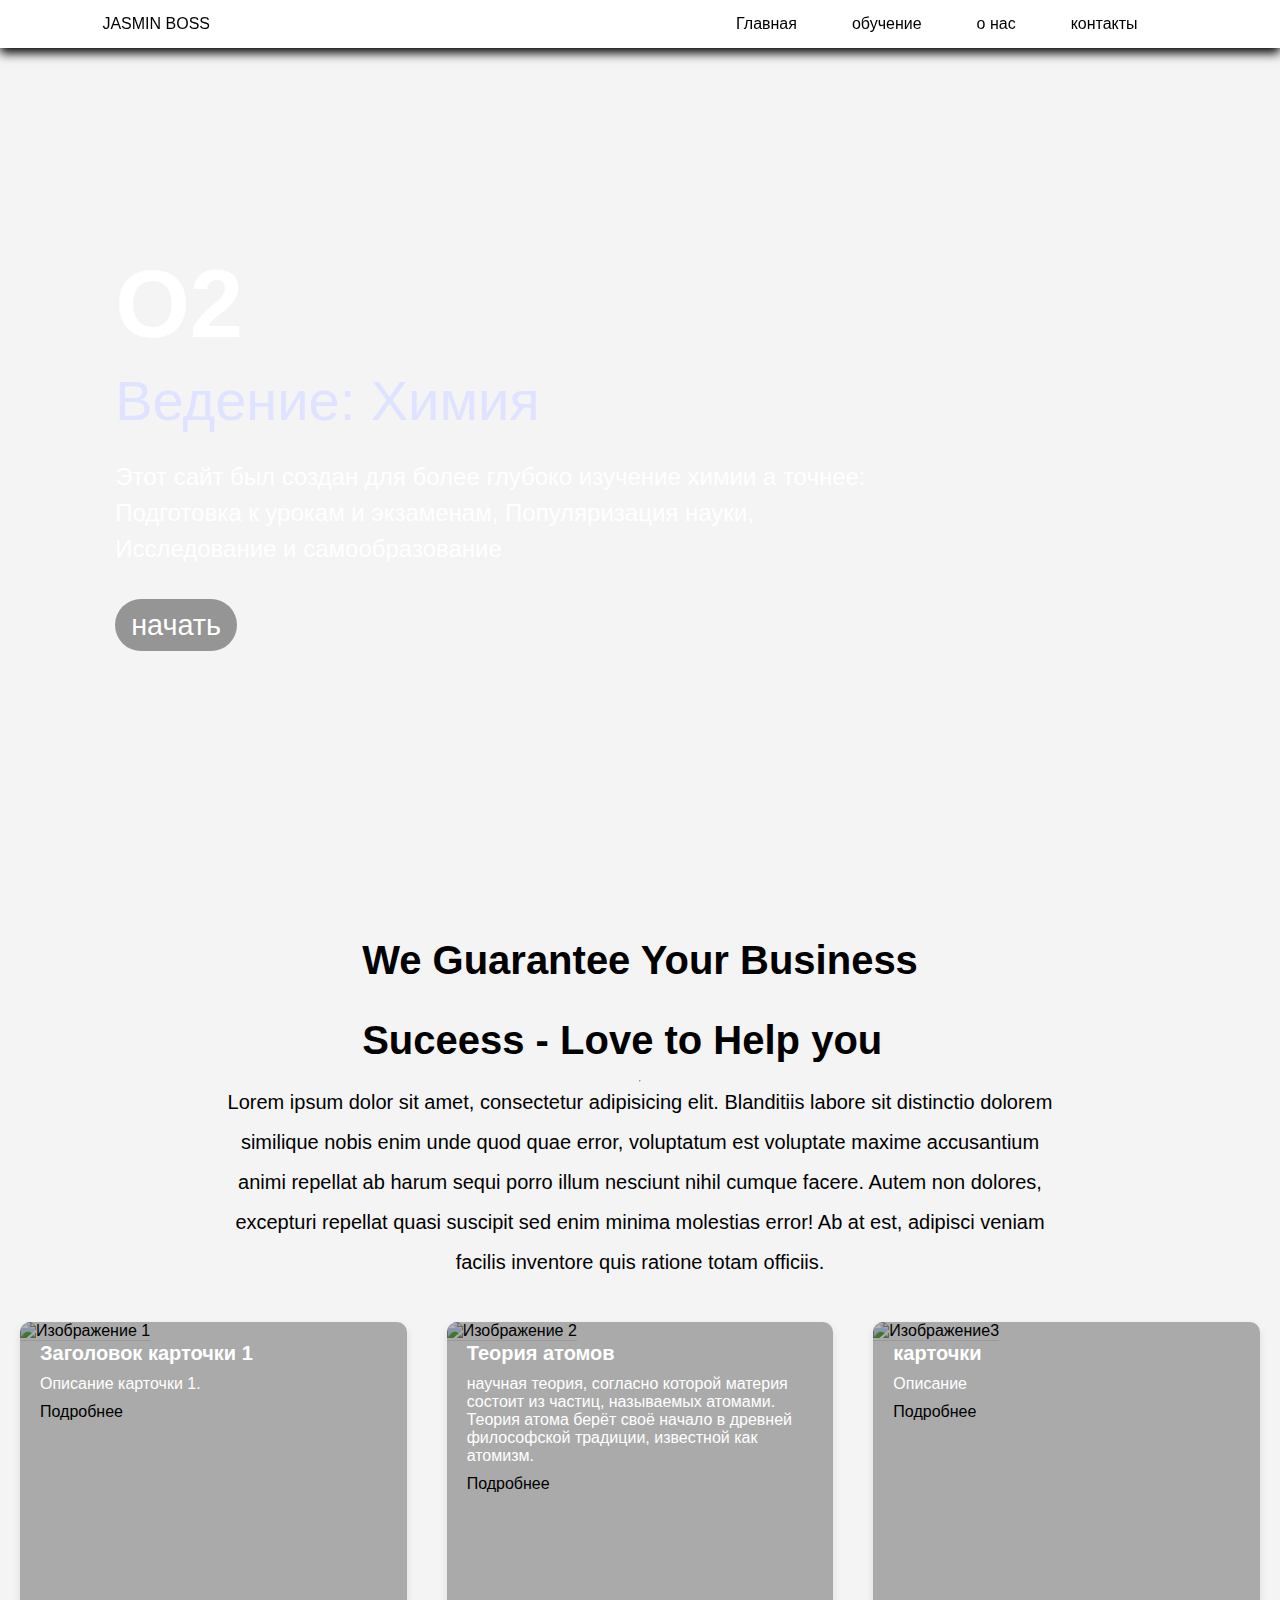
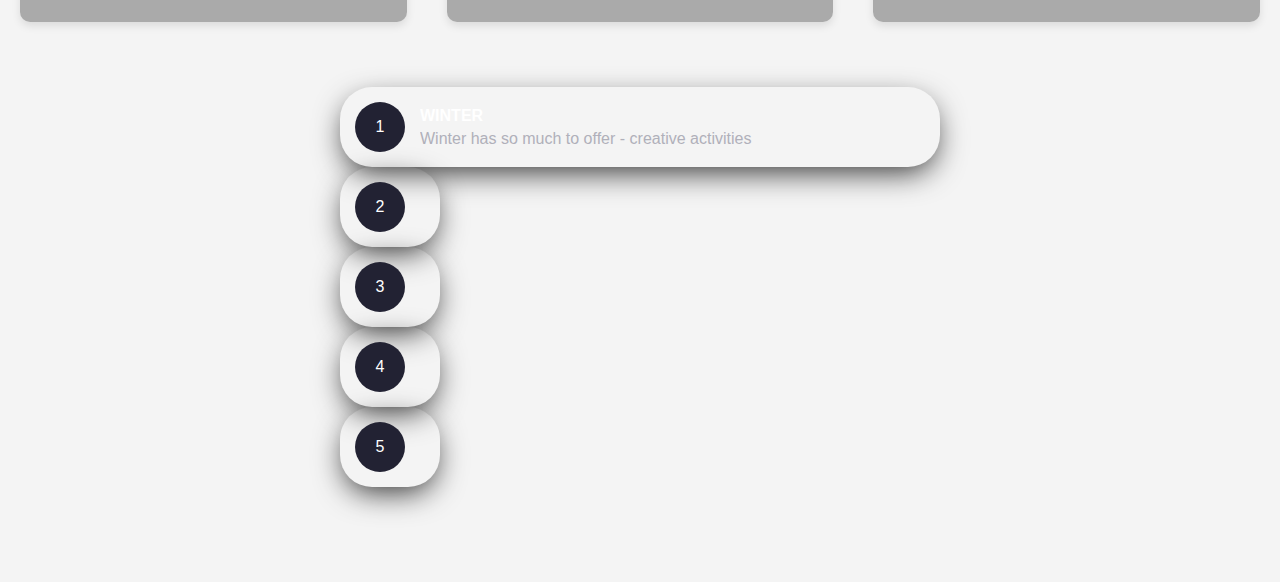
==== index.html @ 89a8651c "first push" ====
<!DOCTYPE html>
<html lang="en">
  <head>
    <meta charset="UTF-8" />
    <meta name="viewport" content="width=device-width, initial-scale=1.0" />
    <title>Главная | Химия</title>
    <link rel="stylesheet" href="/styles/index.css" />
    <link
      rel="stylesheet"
      href="https://cdnjs.cloudflare.com/ajax/libs/font-awesome/6.5.1/css/all.min.css"
    />
  </head>
  <body>
    <script id="replace_with_navbar" src="scripts/nav.js"></script>

    <!-- <section class="menu_bar">
      <nav>
        <ul>
          <li>
            <a href="#">LOGO</a>
          </li>
        </ul>
      </nav>
      <nav>
        <div class="panel">
          <ul>
            <li><a href="#">Главная</a></li>

            <li class="education">
              <a href="#">обучение</a>
              <ul>
                <li><a href="./pages/contacts.html">oбучение</a></li>
                <li class="elements"><a href="#">элементы</a></li>
                <ul class="nested-child">
                  <li>
                    <a href="./element-h/mendeleev.html">таблица менделеева</a>
                  </li>
                  <li><a href="./element-h/alkan.html">алканы</a></li>
                  <li><a href="./element-h/alken.html">алкены</a></li>
                  <li><a href="./element-h/alkin.html">алкины</a></li>
                  <li><a href="./element-h/dien.html">диены</a></li>
                  <li><a href="./element-h/sikl.html">циклоалканы</a></li>
                  <li><a href="./element-h/areny.html">арены</a></li>
                  <li><a href="./element-h/spirt.html">спирты</a></li>
                  <li><a href="./element-h/aldegid.html">Альдегиды</a></li>
                  <li>
                    <a href="./element-h/karbon.html">Карбоновые кислоты</a>
                  </li>
                  <li>
                    <a href="./element-h/simple-ethers.html">Простые эфиры</a>
                  </li>
                  <li><a href="./element-h/complex.html">сложные эфиры</a></li>
                  <li><a href="./element-h/jiry.html">Жиры</a></li>
                  <li><a href="./element-h/uglevod.html">углеводы</a></li>
                  <li><a href="./element-h/belki.html">белки</a></li>
                </ul>
              </ul>
            </li>

            <li><a href="./pages/services.html">о нас</a></li>

            <li><a href="./pages/contacts2.html">контакты</a></li>
          </ul>
        </div>
      </nav>
    </section> -->

    <header>
      <div class="video-container">
        <video src="/images/IMG_7268.MP4" loop autoplay muted></video>
      </div>

      <section class="obuchenie" id="obuchenie">
        <div class="di">
          <h3>O2</h3>
          <span>Ведение: Химия</span>
          <p>
            Этот сайт был создан для более глубоко изучение химии а точнее:
            Подготовка к урокам и экзаменам, Популяризация науки, Исследование и
            самообразование
          </p>
          <a href="/pages/contacts.html" class="btn">начать</a>
        </div>
      </section>
    </header>
    <!--2 начало текст -->
    <section class="about-us">

      <div class="text123">
          <h1>We Guarantee Your Business <br> Suceess - Love to Help you</h1>
          <hr>
          <p> Lorem ipsum dolor sit amet, consectetur adipisicing elit. Blanditiis labore sit distinctio dolorem similique nobis enim unde quod quae error, voluptatum est voluptate maxime accusantium animi repellat ab harum sequi porro illum nesciunt nihil cumque facere. Autem non dolores, excepturi repellat quasi suscipit sed enim minima molestias error! Ab at est, adipisci veniam facilis inventore quis ratione totam officiis.</p>
  </section>


  <!-- начало карточки -->
    
      <section class="sec1">
        <div class="card">
          <img
            src="https://i.pinimg.com/originals/d2/46/d3/d246d32418a58ef611fc530fb9326507.jpg"
            alt="Изображение 1"
            class="card-image"
          />
          <div class="card-content">
            <h2 class="card-title">Заголовок карточки 1</h2>
            <p class="card-text">Описание карточки 1.</p>
            <a href="#" class="card-link">Подробнее</a>
          </div>
        </div>
    
        <div class="card">
          <img
            src="https://i.pinimg.com/564x/02/a6/2d/02a62d6caffc44fbc5ab61a92ce1aef2.jpg"
            alt="Изображение 2"
            class="card-image"
          />
          <div class="card-content">
            <h2 class="card-title">Теория атомов</h2>
            <p class="card-text">
              научная теория, согласно которой материя состоит из частиц, называемых
              атомами. Теория атома берёт своё начало в древней философской
              традиции, известной как атомизм.
            </p>
            <a href="#" class="card-link">Подробнее</a>
          </div>
        </div>
        <div class="card">
          <img src="https://i.pinimg.com/564x/1a/3a/a3/1a3aa37947d1183fa61d56c5960afbef.jpg" 
          alt="Изображение3"
          class="card-image"
          >
          <div class="card-content">
          <h2 class="card-title">карточки</h2>
          <p class="card-text">Описание</p>
          <a href="#" class="card-link">Подробнее</a>
          </div>
        </div>
      </section>

      <!-- //////////////////////////////////////////////////////////////// -->
      <div class="wrapper">
        <div class="container">
            <input type="radio" name="slide" id="c1" checked>
            <label for="c1" class="card45">
                <div class="row">
                    <div class="icon">1</div>
                    <div class="description">
                        <h4>Winter</h4>
                        <p>Winter has so much to offer -
                         creative activities</p>
                    </div>
                </div>
            </label>
            <input type="radio" name="slide" id="c2" >
            <label for="c2" class="card45">
                <div class="row">
                    <div class="icon">2</div>
                    <div class="description">
                        <h4>Digital Technology</h4>
                        <p>Gets better every day -
                         stay tuned</p>
                    </div>
                </div>
            </label>
            <input type="radio" name="slide" id="c3" >
            <label for="c3" class="card45">
                <div class="row">
                    <div class="icon">3</div>
                    <div class="description">
                        <h4>Globalization</h4>
                        <p>Help people all over the world</p>
                    </div>
                </div>
            </label>
            <input type="radio" name="slide" id="c4" >
            <label for="c4" class="card45">
                <div class="row">
                    <div class="icon">4</div>
                    <div class="description">
                        <h4>New technologies</h4>
                        <p>Space engineering becomes
                         more and more advanced</p>
                    </div>
                </div>
            </label>
            <input type="radio" name="slide" id="c5" >
            <label for="c2" class="card45">
                <div class="row">
                    <div class="icon">5</div>
                    <div class="description">
                        <h4>Digital Technology</h4>
                        <p>Gets better every day -
                         stay tuned</p>
                    </div>
                </div>
            </label>
        </div>
        
    </div>
    </main>
  </body>
  <!-- конец карточки -->
    <!-- <div class="video-container">
      <video src="/images/IMG_7268.MP4" loop autoplay muted></video>
    </div>
    <section class="obuchenie" id="obuchenie">
      <div class="di">
        <h3>O2</h3>
        <span>Ведение: Химия</span>
        <p>
          Этот сайт был создан для более глубоко изучение химии а точнее:
          Подготовка к урокам и экзаменам, Популяризация науки, Исследование и
          самообразование
        </p>
        <a href="#" class="btn">начать</a>
      </div>
    </section>
    <header>
      <nav>
        <ul>
          <li>
            <a href="#">LOGO</a>
          </li>
        </ul>
      </nav>
      <nav>
        <div class="panel">
          <ul>
            <li><a href="#">Главная</a></li>

            <li class="education">
              <a href="#">обучение</a>
              <ul>
                <li><a href="./pages/contacts.html">oбучение</a></li>
                <li class="elements"><a href="#">элементы</a></li>
                <ul class="nested-child">
                  <li>
                    <a href="./element-h/mendeleev.html">таблица менделеева</a>
                  </li>
                  <li><a href="./element-h/alkan.html">алканы</a></li>
                  <li><a href="./element-h/alken.html">алкены</a></li>
                  <li><a href="./element-h/alkin.html">алкины</a></li>
                  <li><a href="./element-h/dien.html">диены</a></li>
                  <li><a href="./element-h/sikl.html">циклоалканы</a></li>
                  <li><a href="./element-h/areny.html">арены</a></li>
                  <li><a href="./element-h/spirt.html">спирты</a></li>
                  <li><a href="./element-h/aldegid.html">Альдегиды</a></li>
                  <li>
                    <a href="./element-h/aldegid.html">Карбоновые кислоты</a>
                  </li>
                  <li>
                    <a href="./element-h/simple-ethers.html">Простые эфиры</a>
                  </li>
                  <li><a href="./element-h/complex.html">сложные эфиры</a></li>
                  <li><a href="./element-h/jiry.html">Жиры</a></li>
                  <li><a href="./element-h/uglevod.html">углеводы</a></li>
                  <li><a href="./element-h/belki.html">белки</a></li>
                </ul>
              </ul>
            </li>

            <li><a href="./pages/services.html">о нас</a></li>

            <li><a href="./pages/contacts2.html">контакты</a></li>
          </ul>
        </div>
      </nav>
    </header>
  
    <div class="card">
      <img
        src="https://i.pinimg.com/originals/d2/46/d3/d246d32418a58ef611fc530fb9326507.jpg"
        alt="Изображение 1"
        class="card-image"
      />
      <div class="card-content">
        <h2 class="card-title">Заголовок карточки 1</h2>
        <p class="card-text">Описание карточки 1.</p>
        <a href="#" class="card-link">Подробнее</a>
      </div>
    </div>

    <div class="card">
      <img
        src="https://i.pinimg.com/originals/35/19/a4/3519a482546f0df518b80fa9008566c2.jpg"
        alt="Изображение 2"
        class="card-image"
      />
      <div class="card-content">
        <h2 class="card-title">Теория атомов</h2>
        <p class="card-text">
          научная теория, согласно которой материя состоит из частиц, называемых
          атомами. Теория атома берёт своё начало в древней философской
          традиции, известной как атомизм.
        </p>
        <a href="#" class="card-link">Подробнее</a>
      </div>
    </div> -->
  </body>
</html>
---- styles/index.css ----
/* начало панель управление */
* {
  margin: 0;
  padding: 0;
  box-sizing: border-box;
  font-family: sans-serif;
  list-style: none;
  text-decoration: none;

}
body{
  background-size: cover;
  background-position:center ;
  background-color: #a30101;
}
/* element.style {
  position: fixed;
} */
.menu_bar{
  position: fixed;
  top: 0;
  left: 0;
  right: 0;
  background: #fff;
  display: flex;
  justify-content: space-between;
  align-items: center;
  padding: 0 8%;
  box-shadow: 0 5px 10px #000;
  z-index: 10000;
}
.menu_bar .logo{
  font-size:20px ;
  font-weight: 900;
  color: #000;
  transition: .5s; 
}
.menu_bar .logo:hover{
  transform: scale(1.2);
}

nav ul, .panel ul {
  list-style: none;
  padding: 0;
  margin: 0;
  display: flex;
  z-index: 100000;
}

nav li, .panel li {
  margin-right: 25px; /*отступы между элементами*/
  position: relative;
  z-index: 10000;
}
.menu_bar .logo{
  font-size:20px ;
  font-weight: 900;
  color: #000;
  transform: .5s;
}
.menu_bar .logo:hover{
  transform: scale(1.2);
}
.panel {
  display: flex;
  align-items: center;
}
.menu_bar .panel ul li a{
  padding: 15px;
  color: #000;
  font-size: 16px;
  display: block;
  z-index: 1000;
}
.menu_bar .panel ul li a:hover{
  background: #000;
  color: #fff !important;
}

/* .panel ul li:hover ul{
  opacity: 1;
} */

.panel ul .education:hover ul{
  opacity: 1;
}

.panel ul li ul{
  position: absolute;
  left: 0;
  width: 180px;
  flex-direction: column;
  opacity: 0;
}
.panel ul li ul li{
  width: 100%;
  border: 1px solid rgba(0, 0, 0, .1);
  background: #fff;
}
.panel ul li ul ul{
  position: absolute;
  left: 180px;
  top: 50px;
  display: none;
}

.nested-child {
  opacity: 0;
  z-index: 10;
  position: absolute;
  left: 180px;
  display: none;
}

.nested-child:hover {
  opacity: 1;
  display: block;
}

.elements:hover ~ .nested-child{
  display: block;
  opacity: 1;
}
a {
  text-decoration: none;
  color: inherit;
}

.btn{
  display: inline-block;
  margin-top:1rem ;
  border-radius: 5rem;
  background: #959595;
  color: white;
  padding: 0.6rem 1rem;
  cursor: pointer;
  font-size: 1.8rem;
}
.btn:hover{
  background: rgb(44, 44, 44);

}
.obuchenie{
  display: flex;
  align-items: center;
  min-height: 100vh;
  background:url(/images/IMG_7268.MP4) no-repeat;
  background-size: cover;
  background-position: center;
  position: absolute;
  top: 0;
  padding: 2rem 9%;
}
.obuchenie .di{
  max-width: 50rem;
}

.obuchenie .di h3{
  font-size: 6rem;
  color: #ffffff;
}
.obuchenie .di span{
  font-size: 3.5rem;
  color:#dfe3ff;
  padding: 1rem 0;
  line-height: 1.5;
}
.obuchenie .di p{
  font-size: 1.5rem;
  color:rgb(255, 255, 255);
  padding: 1rem 0;
  line-height: 1.5;
}

.video-container{
  position: relative;
  top: 0;
  left: 0;
  width: 100vw;
  height: 100vh;
}

.video-container video{
  width: 100vw !important;
  height: 100vh !important;
}
/* конец панели  */
/* ----------------------------------------------------------------------------------------------------------------- */

.text123{
  margin:0;
  padding: 20px;;
  color: #000000;
  margin: 0 200px;
  display: flex;
  align-items: center;
  flex-direction: column;
  font-size: 20px;
  line-height: 2; /* Увеличиваем расстояние между строками текста */
}

.text123 p{
  text-align: center;
}

.main{
  display: flex;
  flex-direction: column;
}

/*  начало карточки */

body {
	font-family: Arial, sans-serif;
	background-color: #f4f4f4;
	margin: 0;
	padding: 0;
}

.card {
	border-radius: 10px;
	box-shadow: 0 4px 8px rgba(0, 0, 0, 0.1);
	overflow: hidden;
	transition: transform 0.3s ease;
	margin: 20px;
	width: 700px;
	height: 300px;
	position: relative;
  /* justify-content: center;
  display: flex; */
  
}

.card:hover {
	transform: translateY(-5px);
}

.card-image {
	width: 100%;
	height: 300px;
	border-bottom: 1px solid #ddd;
}

.card-content {
	width: 100%;
	height: 600px;
	padding: 20px;
	position: absolute;
	top: 0;
	left: 0;
	background: rgba(0, 0, 0, .3);
}

.card-title {
	font-size: 20px;
	margin: 0;
	color: white;
}

.card-text {
	color: white;
	margin: 10px 0;
}

.card-link {
	display: flex;
}

.sec1 {
  display: flex;
}
/* конец карточки */



/* начало мини слайды */
.wrapper {
  width: 100%;
  height: 60vh;
  display: flex;
  align-items: center;
  justify-content: center;
}

.container {
  height: 450px;
  /* display: flex; */
  flex-wrap: nowrap;
  justify-content: start;
}

.card45 {
  width: 100px;
  border-radius: .75rem;
  background-size: cover;
  cursor: pointer;
  overflow: hidden;
  border-radius: 2rem;
  margin: 0 10px;
  display: flex;
  align-items: flex-end;
  transition: .6s cubic-bezier(.28,-0.03,0,.99);
  box-shadow: 0px 10px 30px -5px rgba(0,0,0,0.8);
}

.card45 > .row {
  color: white;
  display: flex;
  flex-wrap: nowrap;
}

.card45 > .row > .icon {
  background: #223;
  color: white;
  border-radius: 50%;
  width: 50px;
  display: flex;
  justify-content: center;
  align-items: center;
  margin: 15px;
}

.card45 > .row > .description {
  display: flex;
  justify-content: center;
  flex-direction: column;
  overflow: hidden;
  height: 80px;
  width: 520px;
  opacity: 0;
  transform: translateY(30px);
  transition-delay: .3s;
  transition: all .3s ease;
}

.description p {
  color: #b0b0ba;
  padding-top: 5px;
}

.description h4 {
  text-transform: uppercase;
}

input {
  display: none;
}

input:checked + label {
  width: 600px;
}

input:checked + label .description {
  opacity: 1 !important;
  transform: translateY(0) !important;
}

.card45[for="c1"] {
  background-image: url('https://source.boomplaymusic.com/group10/M00/10/06/8a82712b3e9e46d2b3492bfeb7104f31_464_464.jpg');
}
.card45[for="c2"] {
  background-image: url('https://s.muzrecord.com/mp3/posts/2023-10/6536306a1dd5a516213504d61d71a957.webp');
}
.card45[for="c3"] {
  background-image: url('https://cs8.pikabu.ru/post_img/big/2018/01/14/4/1515908397182122209.jpg');
}
.card45[for="c4"] {
  background-image: url('https://cdn.fishki.net/upload/post/2016/06/20/1988269/7925783.jpg');
}
.card45[for="c5"] {
  background-image: url('https://i.imgur.com/OvflPTZ.jpg');
}
/* конец мини слайды */
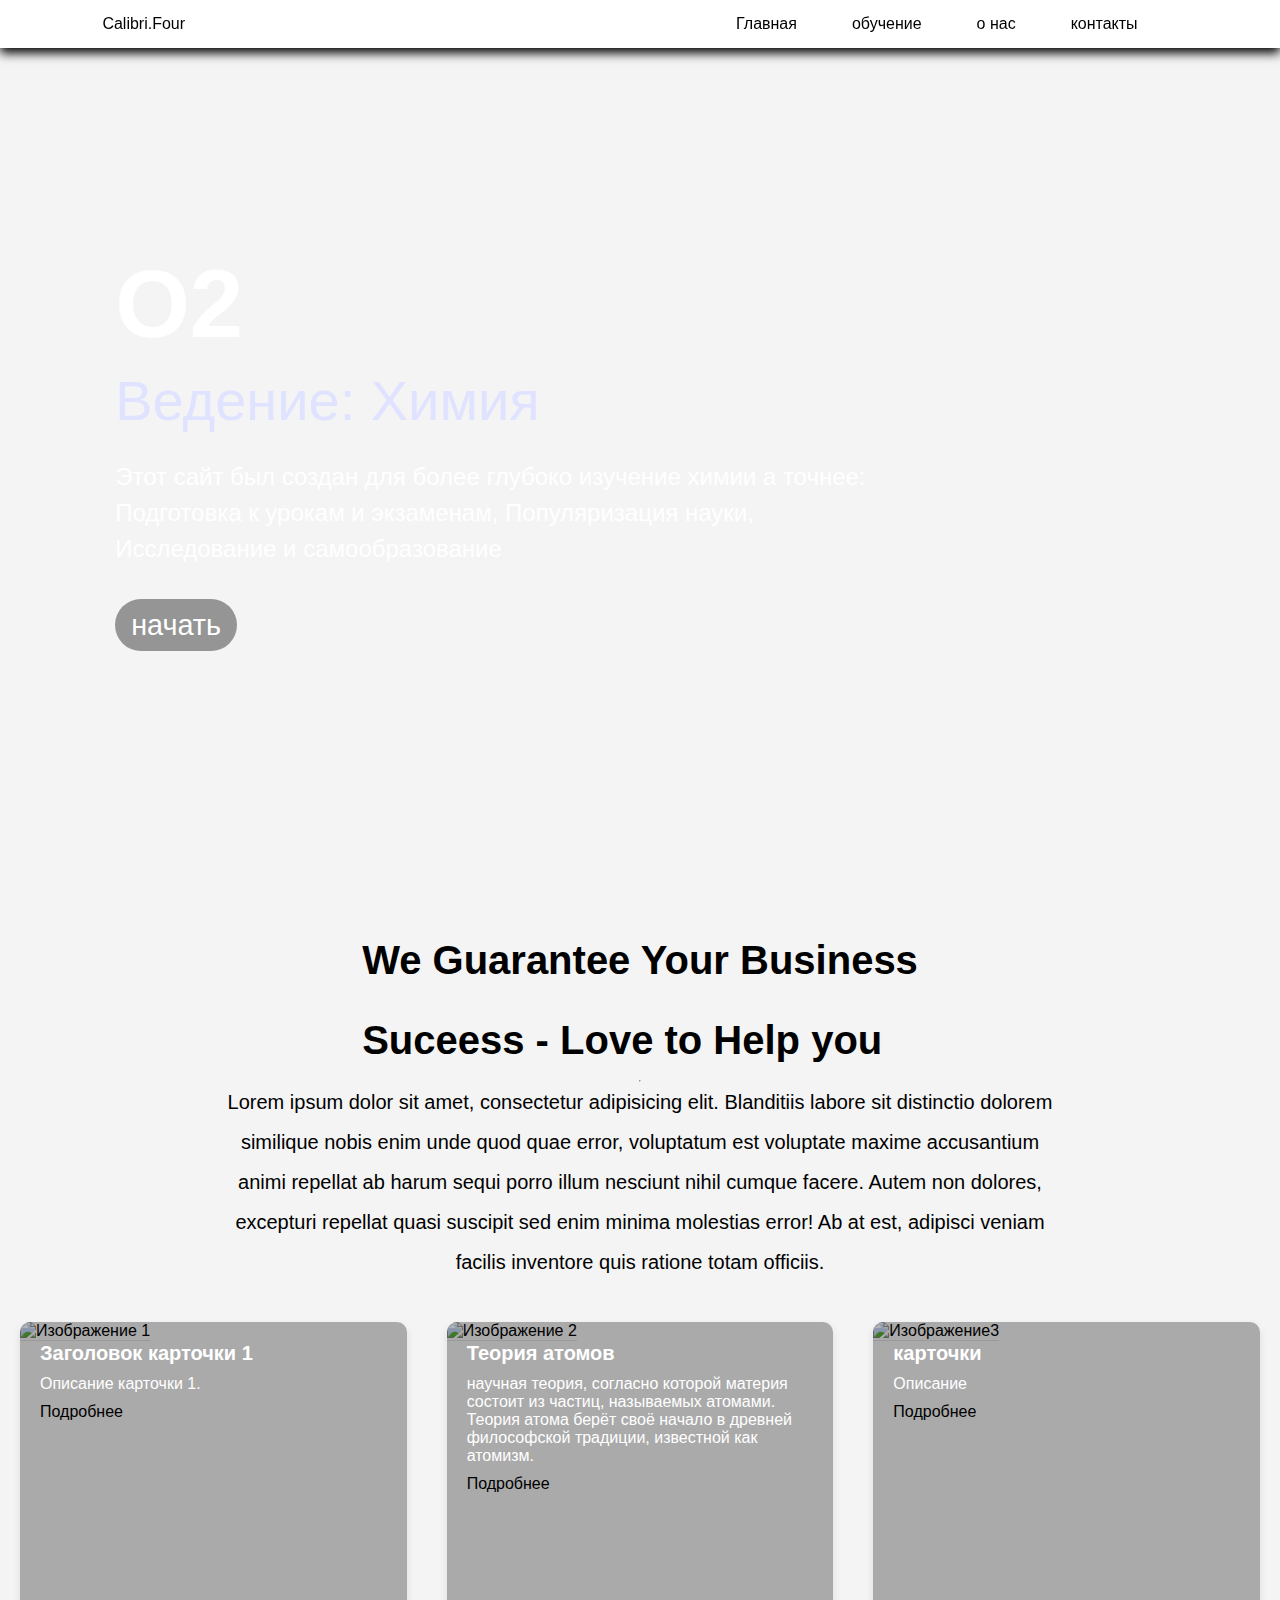
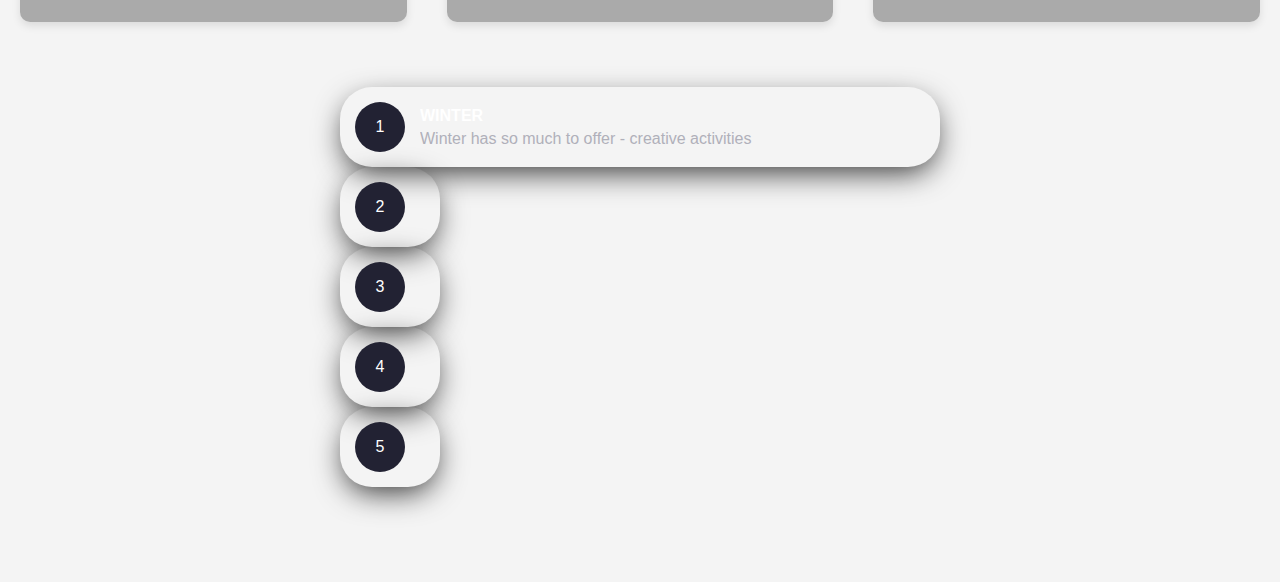
==== commit 9e4e37fb: "deleted index returned" ====
--- a/index.html
+++ b/index.html
@@ -293,9 +293,9 @@
           научная теория, согласно которой материя состоит из частиц, называемых
           атомами. Теория атома берёт своё начало в древней философской
           традиции, известной как атомизм.
-        </p>
+        </p>`
         <a href="#" class="card-link">Подробнее</a>
       </div>
     </div> -->
   </body>
-</html>
+</html>--- a/styles/index.css
+++ b/styles/index.css
@@ -372,3 +372,66 @@
 }
 /* конец мини слайды */
 
+/* конец */
+
+/* .futor {
+  background-color: rgba(51, 51, 51, 0.7);
+  color: #fff; 
+  text-align: center; 
+  padding: 20px 0; 
+  position: fixed; 
+  bottom: 0; 
+  width: 100%; 
+} */
+
+
+.footer-bs {
+  background-color: #000000;
+	padding: 60px 40px;
+	color: rgba(255,255,255,1.00);
+	border-bottom-right-radius: 6px;
+	border-top-left-radius: 0px;
+	border-bottom-left-radius: 6px;
+  width: 100%;
+  max-width: 100%;
+  margin: auto;
+}
+.footer-bs .footer-brand, .footer-bs .footer-nav, .footer-bs .footer-social, .footer-bs .footer-ns { padding:10px 25px; }
+.footer-bs .footer-nav, .footer-bs .footer-social, .footer-bs .footer-ns { border-color: transparent; }
+.footer-bs .footer-brand h2 { margin:0px 0px 10px; }
+.footer-bs .footer-brand p { font-size:17px; color:rgba(255,255,255,0.70); }
+
+.footer-bs .footer-nav ul.pages { list-style:none; padding:0px; }
+.footer-bs .footer-nav ul.pages li { padding:5px 0px;}
+.footer-bs .footer-nav ul.pages a { color:rgba(255,255,255,1.00); font-weight:bold; text-transform:uppercase; }
+.footer-bs .footer-nav ul.pages a:hover { color:rgba(255,255,255,0.80); text-decoration:none; }
+.footer-bs .footer-nav h4 {
+	font-size: 15px;
+	text-transform: uppercase;
+	letter-spacing: 3px;
+	margin-bottom:10px;
+}
+
+.footer-bs .footer-nav ul.list { list-style:none; padding:0px; }
+.footer-bs .footer-nav ul.list li { padding:5px 0px;}
+.footer-bs .footer-nav ul.list a { color:rgba(255,255,255,0.80); }
+.footer-bs .footer-nav ul.list a:hover { color:rgba(255,255,255,0.60); text-decoration:none; }
+
+.footer-bs .footer-social ul { list-style:none; padding:0px; }
+.footer-bs .footer-social h4 {
+	font-size: 15px;
+	text-transform: uppercase;
+	letter-spacing: 3px;
+}
+.footer-bs .footer-social li { padding:5px 4px;}
+.footer-bs .footer-social a { color:rgba(255,255,255,1.00);}
+.footer-bs .footer-social a:hover { color:rgba(255,255,255,0.80); text-decoration:none; }
+
+.footer-bs .footer-ns h4 {
+	font-size: 15px;
+	text-transform: uppercase;
+	letter-spacing: 3px;
+	margin-bottom:10px;
+}
+.footer-bs .footer-ns p { font-size:17px; color:rgba(255,255,255,0.70); }
+
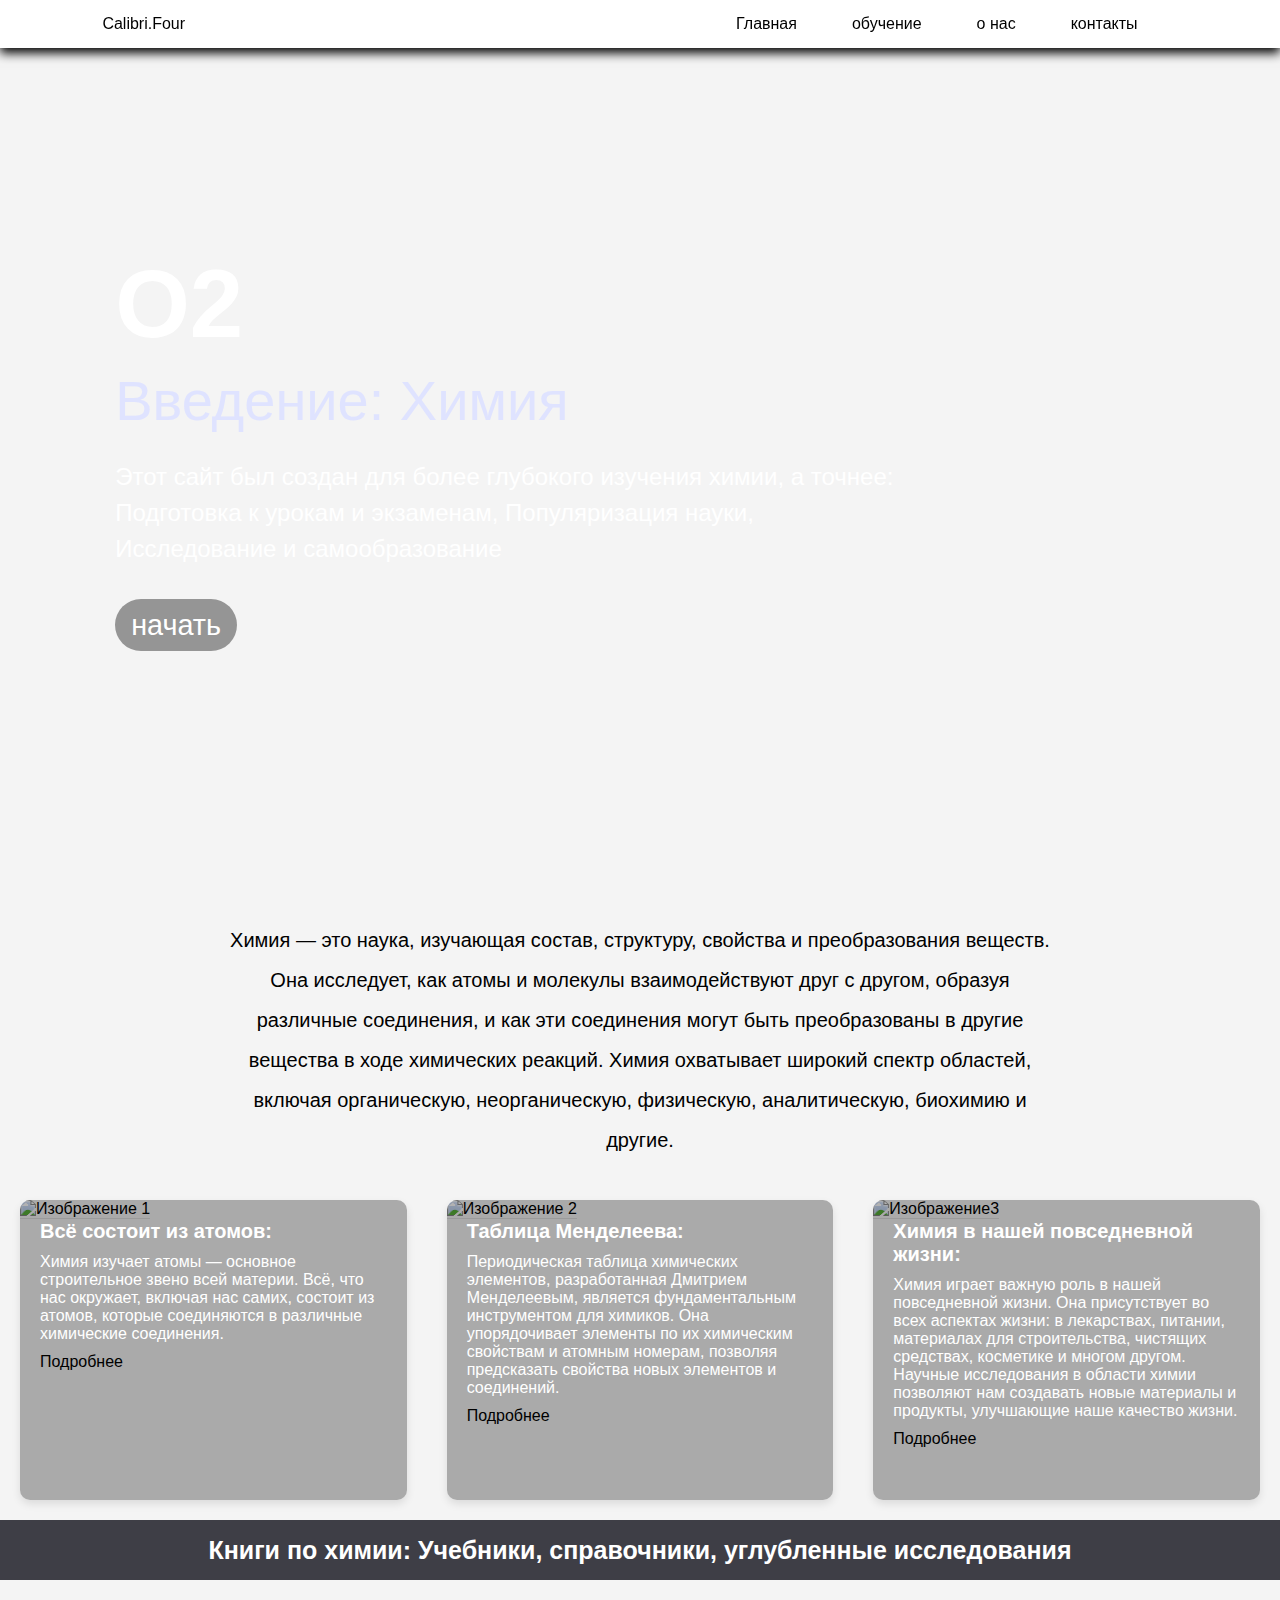
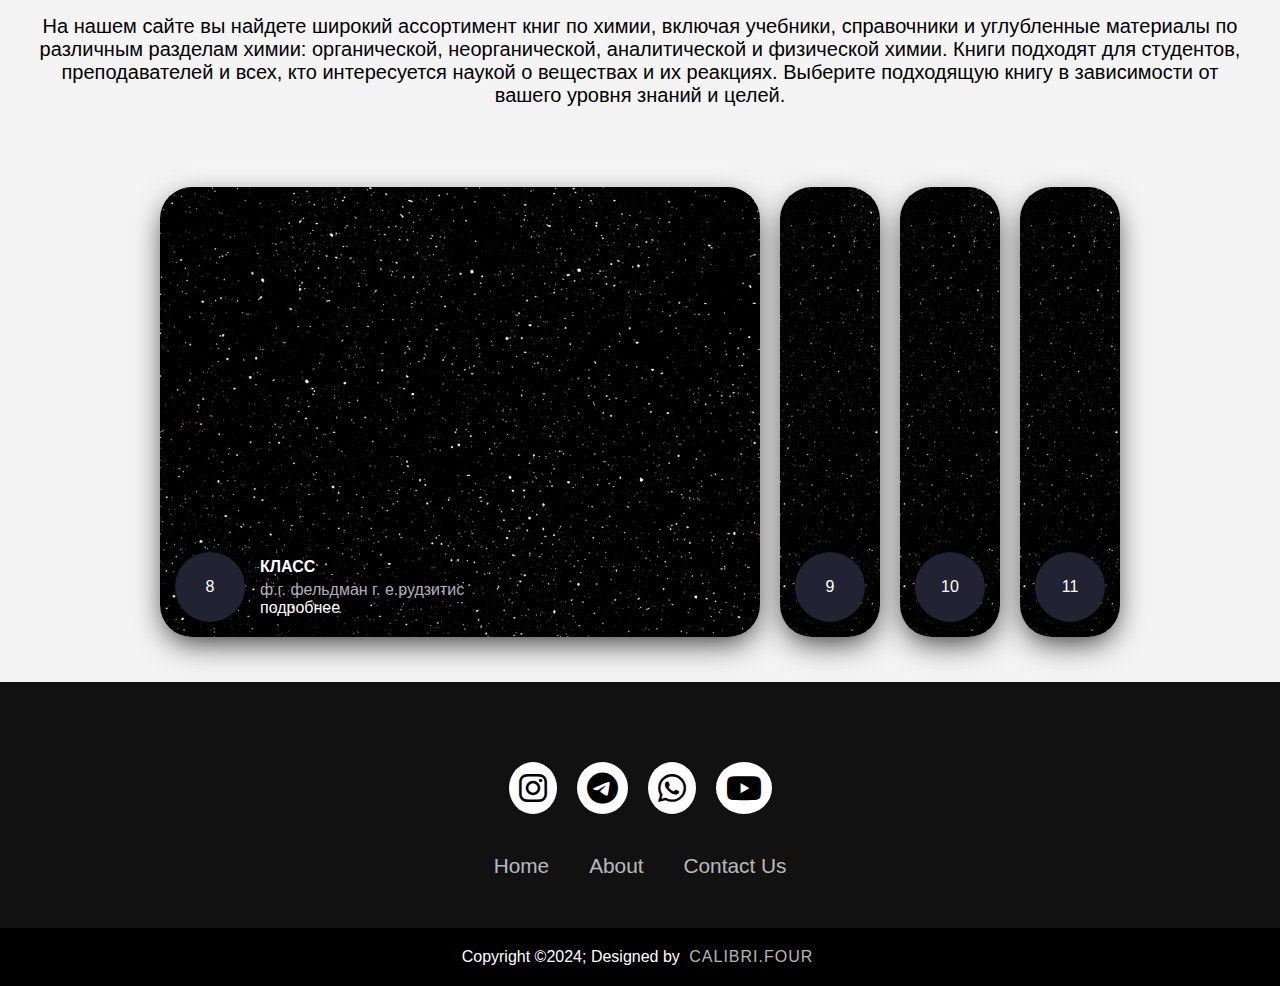
==== commit 7bdf8aa6: "Initial commit" ====
--- a/index.html
+++ b/index.html
@@ -73,9 +73,9 @@
       <section class="obuchenie" id="obuchenie">
         <div class="di">
           <h3>O2</h3>
-          <span>Ведение: Химия</span>
+          <span>Введение: Химия</span>
           <p>
-            Этот сайт был создан для более глубоко изучение химии а точнее:
+            Этот сайт был создан для более глубокого изучения химии, а точнее:
             Подготовка к урокам и экзаменам, Популяризация науки, Исследование и
             самообразование
           </p>
@@ -87,9 +87,8 @@
     <section class="about-us">
 
       <div class="text123">
-          <h1>We Guarantee Your Business <br> Suceess - Love to Help you</h1>
-          <hr>
-          <p> Lorem ipsum dolor sit amet, consectetur adipisicing elit. Blanditiis labore sit distinctio dolorem similique nobis enim unde quod quae error, voluptatum est voluptate maxime accusantium animi repellat ab harum sequi porro illum nesciunt nihil cumque facere. Autem non dolores, excepturi repellat quasi suscipit sed enim minima molestias error! Ab at est, adipisci veniam facilis inventore quis ratione totam officiis.</p>
+          <p>
+            Химия — это наука, изучающая состав, структуру, свойства и преобразования веществ. Она исследует, как атомы и молекулы взаимодействуют друг с другом, образуя различные соединения, и как эти соединения могут быть преобразованы в другие вещества в ходе химических реакций. Химия охватывает широкий спектр областей, включая органическую, неорганическую, физическую, аналитическую, биохимию и другие.</p>
   </section>
 
 
@@ -103,8 +102,8 @@
             class="card-image"
           />
           <div class="card-content">
-            <h2 class="card-title">Заголовок карточки 1</h2>
-            <p class="card-text">Описание карточки 1.</p>
+            <h2 class="card-title">Всё состоит из атомов:</h2>
+            <p class="card-text">Химия изучает атомы — основное строительное звено всей материи. Всё, что нас окружает, включая нас самих, состоит из атомов, которые соединяются в различные химические соединения.</p>
             <a href="#" class="card-link">Подробнее</a>
           </div>
         </div>
@@ -116,11 +115,9 @@
             class="card-image"
           />
           <div class="card-content">
-            <h2 class="card-title">Теория атомов</h2>
+            <h2 class="card-title">Таблица Менделеева:</h2>
             <p class="card-text">
-              научная теория, согласно которой материя состоит из частиц, называемых
-              атомами. Теория атома берёт своё начало в древней философской
-              традиции, известной как атомизм.
+              Периодическая таблица химических элементов, разработанная Дмитрием Менделеевым, является фундаментальным инструментом для химиков. Она упорядочивает элементы по их химическим свойствам и атомным номерам, позволяя предсказать свойства новых элементов и соединений.
             </p>
             <a href="#" class="card-link">Подробнее</a>
           </div>
@@ -131,75 +128,73 @@
           class="card-image"
           >
           <div class="card-content">
-          <h2 class="card-title">карточки</h2>
-          <p class="card-text">Описание</p>
+          <h2 class="card-title">Химия в нашей повседневной жизни:</h2>
+          <p class="card-text">Химия играет важную роль в нашей повседневной жизни. Она присутствует во всех аспектах жизни: в лекарствах, питании, материалах для строительства, чистящих средствах, косметике и многом другом. Научные исследования в области химии позволяют нам создавать новые материалы и продукты, улучшающие наше качество жизни.</p>
           <a href="#" class="card-link">Подробнее</a>
           </div>
         </div>
       </section>
 
       <!-- //////////////////////////////////////////////////////////////// -->
+      <div class="text111">
+        <h2>Книги по химии: Учебники, справочники, углубленные исследования</h2>
+        <p>На нашем сайте вы найдете широкий ассортимент книг по химии, включая учебники, справочники и углубленные материалы по различным разделам химии: органической, неорганической, аналитической и физической химии. Книги подходят для студентов, преподавателей и всех, кто интересуется наукой о веществах и их реакциях. Выберите подходящую книгу в зависимости от вашего уровня знаний и целей.</p>
+      </div>
+
+
+
       <div class="wrapper">
         <div class="container">
             <input type="radio" name="slide" id="c1" checked>
             <label for="c1" class="card45">
                 <div class="row">
-                    <div class="icon">1</div>
+                    <div class="icon">8</div>
                     <div class="description">
-                        <h4>Winter</h4>
-                        <p>Winter has so much to offer -
-                         creative activities</p>
+                        <h4>класс</h4>
+                        <p>ф.г. фельдман г. е.рудзитис </p>
+                         <a href="http://school66.hol.es/wp-content/uploads/2020/10/%D0%A5%D0%B8%D0%BC%D0%B8%D1%8F-8-%D0%BA%D0%BB%D0%B0%D1%81%D1%81-%D0%A0%D1%83%D0%B4%D0%B7%D0%B8%D1%82%D0%B8%D1%81-%D0%A4%D0%B5%D0%BB%D1%8C%D0%B4%D0%BC%D0%B0%D0%BD.pdf">подробнее</a>
                     </div>
                 </div>
             </label>
             <input type="radio" name="slide" id="c2" >
             <label for="c2" class="card45">
                 <div class="row">
-                    <div class="icon">2</div>
+                    <div class="icon">9</div>
                     <div class="description">
-                        <h4>Digital Technology</h4>
-                        <p>Gets better every day -
-                         stay tuned</p>
+                        <h4>класс</h4>
+                        <p>ф.г. фельдман г. е.рудзитис</p>
+                         <a href="https://63.edubish.kg/wp-content/uploads/sites/218/2023/02/9-klass-himiya-rudzitis.pdf">подробнее</a>
                     </div>
                 </div>
             </label>
             <input type="radio" name="slide" id="c3" >
             <label for="c3" class="card45">
                 <div class="row">
-                    <div class="icon">3</div>
+                    <div class="icon">10</div>
                     <div class="description">
-                        <h4>Globalization</h4>
-                        <p>Help people all over the world</p>
+                        <h4>класс</h4>
+                        <p>ф.г. фельдман г. е.рудзитис</p>
+                        <a href="http://www.belgtis.ru/images/obuch/pm/HimiyaklRudzitisGEFeldmanFG.pdf">подробнее</a>
                     </div>
                 </div>
             </label>
             <input type="radio" name="slide" id="c4" >
             <label for="c4" class="card45">
                 <div class="row">
-                    <div class="icon">4</div>
+                    <div class="icon">11</div>
                     <div class="description">
-                        <h4>New technologies</h4>
-                        <p>Space engineering becomes
-                         more and more advanced</p>
+                        <h4>класс</h4>
+                        <p>ф.г. фельдман г. е.рудзитис</p>
+                         <a href="https://www.at.alleng.org/d/chem/chem223.htm">подробнее</a>
                     </div>
                 </div>
             </label>
-            <input type="radio" name="slide" id="c5" >
-            <label for="c2" class="card45">
-                <div class="row">
-                    <div class="icon">5</div>
-                    <div class="description">
-                        <h4>Digital Technology</h4>
-                        <p>Gets better every day -
-                         stay tuned</p>
-                    </div>
-                </div>
-            </label>
+
         </div>
         
     </div>
     </main>
-  </body>
+
   <!-- конец карточки -->
     <!-- <div class="video-container">
       <video src="/images/IMG_7268.MP4" loop autoplay muted></video>
@@ -297,5 +292,29 @@
         <a href="#" class="card-link">Подробнее</a>
       </div>
     </div> -->
+    <!----------- Footer ------------>
+
+    <footer>
+      <div class="footerContainer">
+          <div class="socialIcons">
+   
+              <a href=""><i class="fa-brands fa-instagram"></i></a>
+              <a href=""><i class="fa-brands fa-telegram"></i></a>
+              <a href=""><i class="fa-brands fa-whatsapp"></i></a>
+              <a href=""><i class="fa-brands fa-youtube"></i></a>
+          </div>
+          <div class="footerNav">
+              <ul><li><a href="">Home</a></li>
+                  <li><a href="/pages/services.html">About</a></li>
+                  <li><a href="/pages/contacts2.html">Contact Us</a></li>
+              </ul>
+          </div>
+          
+      </div>
+      <div class="footerBottom">
+          <p>Copyright &copy;2024; Designed by <span class="designer">Calibri.Four</span></p>
+      </div>
+  </footer>
+  <!-- Footer -->
   </body>
 </html>--- a/styles/index.css
+++ b/styles/index.css
@@ -52,6 +52,7 @@
   position: relative;
   z-index: 10000;
 }
+
 .menu_bar .logo{
   font-size:20px ;
   font-weight: 900;
@@ -71,11 +72,14 @@
   font-size: 16px;
   display: block;
   z-index: 1000;
+  position: relative;
 }
 .menu_bar .panel ul li a:hover{
   background: #000;
   color: #fff !important;
 }
+
+
 
 /* .panel ul li:hover ul{
   opacity: 1;
@@ -270,8 +274,25 @@
   display: flex;
 }
 /* конец карточки */
-
-
+.text111 h2{
+  background: rgb(62, 62, 70);
+  color: white;
+  width: 100%;
+  height: 60px;
+  display: flex;
+  justify-content: center;
+  align-items: center;
+  font-size: 25px;
+
+}
+.text111 p{
+  display: flex;
+  justify-content: center;
+  align-items: center;
+  padding: 35px;
+  font-size: 20px;
+  text-align: center;
+}
 
 /* начало мини слайды */
 .wrapper {
@@ -287,6 +308,7 @@
   /* display: flex; */
   flex-wrap: nowrap;
   justify-content: start;
+  display: flex;
 }
 
 .card45 {
@@ -312,8 +334,8 @@
 .card45 > .row > .icon {
   background: #223;
   color: white;
-  border-radius: 50%;
-  width: 50px;
+  border-radius: 100%;
+  width: 70px;
   display: flex;
   justify-content: center;
   align-items: center;
@@ -325,8 +347,8 @@
   justify-content: center;
   flex-direction: column;
   overflow: hidden;
-  height: 80px;
-  width: 520px;
+  height: 100px;
+  width: 700px;
   opacity: 0;
   transform: translateY(30px);
   transition-delay: .3s;
@@ -356,20 +378,18 @@
 }
 
 .card45[for="c1"] {
-  background-image: url('https://source.boomplaymusic.com/group10/M00/10/06/8a82712b3e9e46d2b3492bfeb7104f31_464_464.jpg');
+  background-image: url('/styles/звезды\ \(1\).jpeg');
 }
 .card45[for="c2"] {
-  background-image: url('https://s.muzrecord.com/mp3/posts/2023-10/6536306a1dd5a516213504d61d71a957.webp');
+  background-image: url('/styles/звезды\ \(1\).jpeg');
 }
 .card45[for="c3"] {
-  background-image: url('https://cs8.pikabu.ru/post_img/big/2018/01/14/4/1515908397182122209.jpg');
+  background-image: url('/styles/звезды\ \(1\).jpeg');
 }
 .card45[for="c4"] {
-  background-image: url('https://cdn.fishki.net/upload/post/2016/06/20/1988269/7925783.jpg');
-}
-.card45[for="c5"] {
-  background-image: url('https://i.imgur.com/OvflPTZ.jpg');
-}
+  background-image: url('/styles/звезды\ \(1\).jpeg');
+}
+
 /* конец мини слайды */
 
 /* конец */
@@ -385,53 +405,84 @@
 } */
 
 
-.footer-bs {
-  background-color: #000000;
-	padding: 60px 40px;
-	color: rgba(255,255,255,1.00);
-	border-bottom-right-radius: 6px;
-	border-top-left-radius: 0px;
-	border-bottom-left-radius: 6px;
+footer{
+  background-color: #111;
+}
+.footerContainer{
   width: 100%;
-  max-width: 100%;
-  margin: auto;
-}
-.footer-bs .footer-brand, .footer-bs .footer-nav, .footer-bs .footer-social, .footer-bs .footer-ns { padding:10px 25px; }
-.footer-bs .footer-nav, .footer-bs .footer-social, .footer-bs .footer-ns { border-color: transparent; }
-.footer-bs .footer-brand h2 { margin:0px 0px 10px; }
-.footer-bs .footer-brand p { font-size:17px; color:rgba(255,255,255,0.70); }
-
-.footer-bs .footer-nav ul.pages { list-style:none; padding:0px; }
-.footer-bs .footer-nav ul.pages li { padding:5px 0px;}
-.footer-bs .footer-nav ul.pages a { color:rgba(255,255,255,1.00); font-weight:bold; text-transform:uppercase; }
-.footer-bs .footer-nav ul.pages a:hover { color:rgba(255,255,255,0.80); text-decoration:none; }
-.footer-bs .footer-nav h4 {
-	font-size: 15px;
-	text-transform: uppercase;
-	letter-spacing: 3px;
-	margin-bottom:10px;
-}
-
-.footer-bs .footer-nav ul.list { list-style:none; padding:0px; }
-.footer-bs .footer-nav ul.list li { padding:5px 0px;}
-.footer-bs .footer-nav ul.list a { color:rgba(255,255,255,0.80); }
-.footer-bs .footer-nav ul.list a:hover { color:rgba(255,255,255,0.60); text-decoration:none; }
-
-.footer-bs .footer-social ul { list-style:none; padding:0px; }
-.footer-bs .footer-social h4 {
-	font-size: 15px;
-	text-transform: uppercase;
-	letter-spacing: 3px;
-}
-.footer-bs .footer-social li { padding:5px 4px;}
-.footer-bs .footer-social a { color:rgba(255,255,255,1.00);}
-.footer-bs .footer-social a:hover { color:rgba(255,255,255,0.80); text-decoration:none; }
-
-.footer-bs .footer-ns h4 {
-	font-size: 15px;
-	text-transform: uppercase;
-	letter-spacing: 3px;
-	margin-bottom:10px;
-}
-.footer-bs .footer-ns p { font-size:17px; color:rgba(255,255,255,0.70); }
-
+  padding: 70px 30px 20px ;
+}
+.socialIcons{
+  display: flex;
+  justify-content: center;
+}
+.socialIcons a{
+  text-decoration: none;
+  padding:  10px;
+  background-color: white;
+  margin: 10px;
+  border-radius: 50%;
+}
+.socialIcons a i{
+  font-size: 2em;
+  color: black;
+  opacity: 0,9;
+}
+/* Hover affect on social media icon */
+.socialIcons a:hover{
+  background-color: #111;
+  transition: 0.5s;
+}
+.socialIcons a:hover i{
+  color: white;
+  transition: 0.5s;
+}
+.footerNav{
+  margin: 30px 0;
+}
+.footerNav ul{
+  display: flex;
+  justify-content: center;
+  list-style-type: none;
+}
+.footerNav ul li a{
+  color:white;
+  margin: 20px;
+  text-decoration: none;
+  font-size: 1.3em;
+  opacity: 0.7;
+  transition: 0.5s;
+
+}
+.footerNav ul li a:hover{
+  opacity: 1;
+}
+.footerBottom{
+  background-color: #000;
+  padding: 20px;
+  text-align: center;
+}
+.footerBottom p{
+  color: white;
+}
+.designer{
+  opacity: 0.7;
+  text-transform: uppercase;
+  letter-spacing: 1px;
+  font-weight: 400;
+  margin: 0px 5px;
+}
+@media (max-width: 700px){
+  .footerNav ul{
+      flex-direction: column;
+  } 
+  .footerNav ul li{
+      width:100%;
+      text-align: center;
+      margin: 10px;
+  }
+  .socialIcons a{
+      padding: 8px;
+      margin: 4px;
+  }
+}
